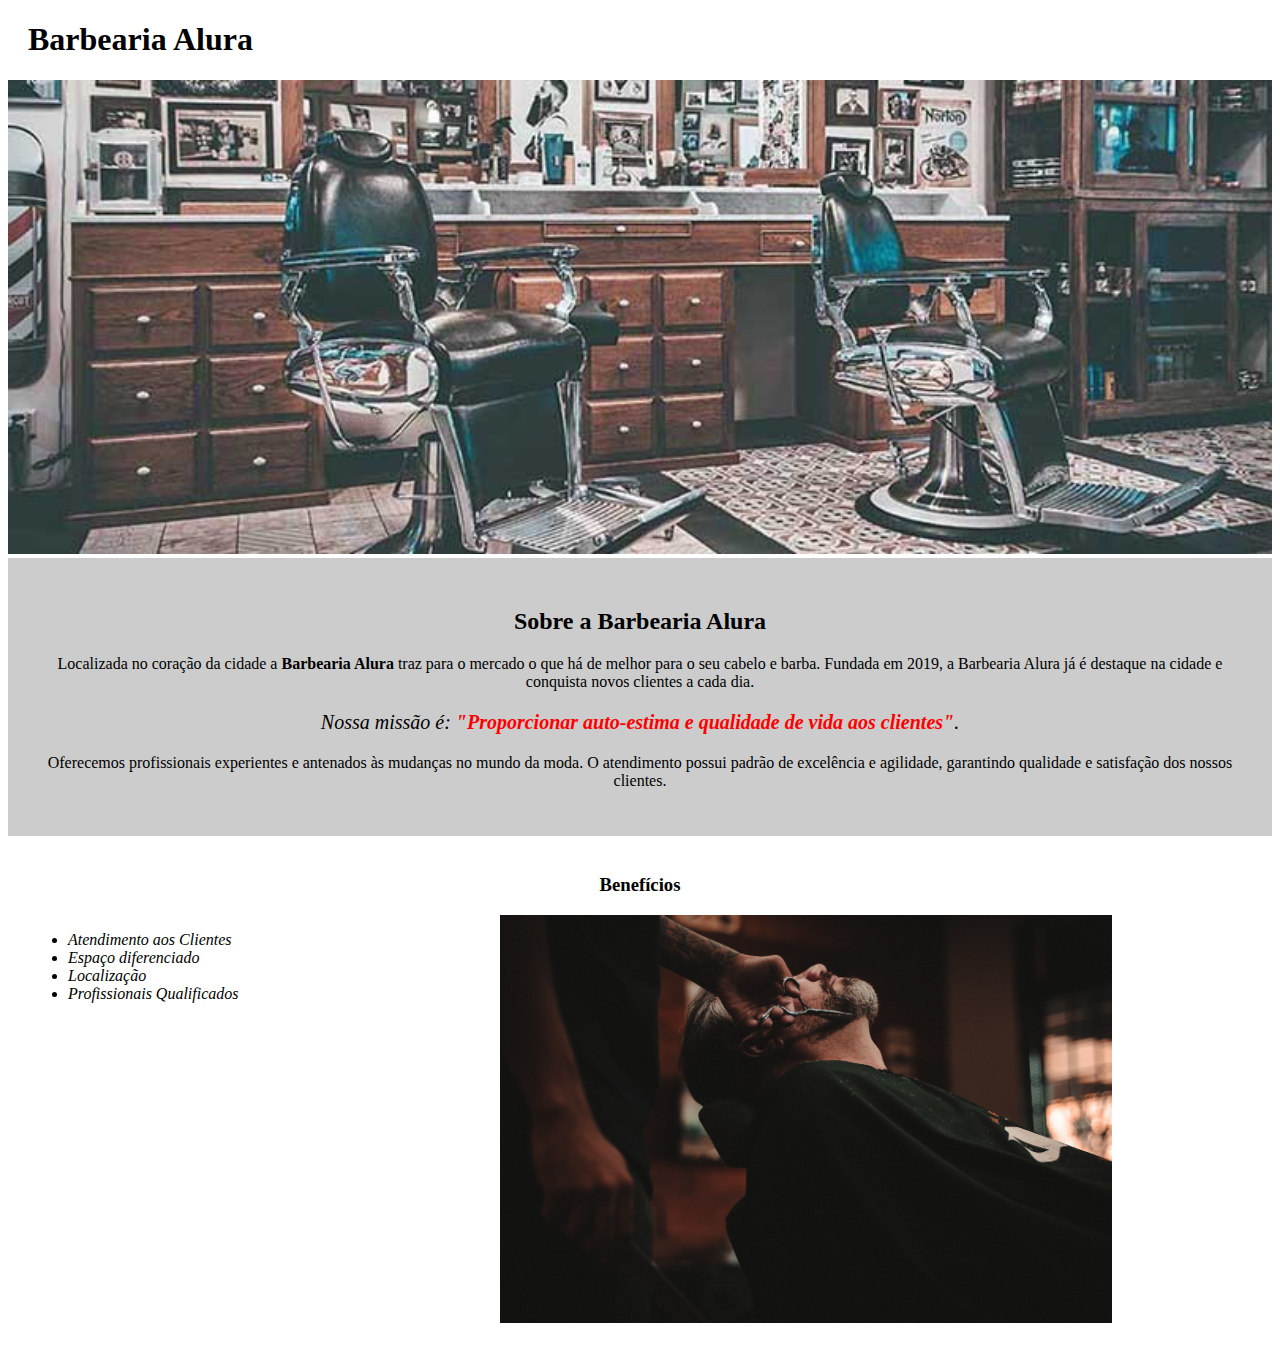
==== atividade/ex002/index.html @ b4f2a715 "ex002" ====
<!DOCTYPE html>
<html lang="pt-br">
	<head>
		<meta charset="UTF-8">
		<title>Barbearia Alura</title>
		<link rel="stylesheet" href="style.css">
	</head>

	<body>
		<header>
			<h1 class="titulo-principal">Barbearia Alura</h1>
		</header>
		<img id="banner" src="banner.jpg">
		<div class="principal">
			<h2 class="titulo-centralizado">Sobre a Barbearia Alura</h2>
	 
			<p>Localizada no coração da cidade a <strong>Barbearia Alura</strong> traz para o mercado o que há de melhor para o seu cabelo e barba. Fundada em 2019, a Barbearia Alura já é destaque na cidade e conquista novos clientes a cada dia.</p>

			<p id="missao"><em>Nossa missão é: <strong>"Proporcionar auto-estima e qualidade de vida aos clientes"</strong>.</em></p>

			<p>Oferecemos profissionais experientes e antenados às mudanças no mundo da moda. O atendimento possui padrão de excelência e agilidade, garantindo qualidade e satisfação dos nossos clientes.</p>
		</div>

		<div class="beneficios">
			<h3 class="titulo-centralizado">Benefícios</h3>

			<ul>
				<li class="itens">Atendimento aos Clientes</li>
				<li class="itens">Espaço diferenciado</li>
				<li class="itens">Localização</li>
				<li class="itens">Profissionais Qualificados</li>
			</ul>

			<img src="beneficios.jpg" class="imagembeneficios">
		</div>
	</body>
</html>
---- atividade/ex002/style.css ----
#banner {
	width:100%;
}

.principal{
	background: #CCCCCC;
	padding: 30px;
}

.titulo-principal {
	padding-left: 20px;
}

.titulo-centralizado {
	text-align: center
}

p {
	text-align: center;
}

#missao {
	font-size: 20px
}

em strong {
	color: #FF0000;
}

.itens {
	font-style: italic
}

.beneficios {
	background: #FFFFFF;
	padding: 20px;
}

ul {
	display: inline-block;
	vertical-align: top;
	width: 20%;
	margin-right: 15%;
}

.imagembeneficios {
	width: 50%;
}
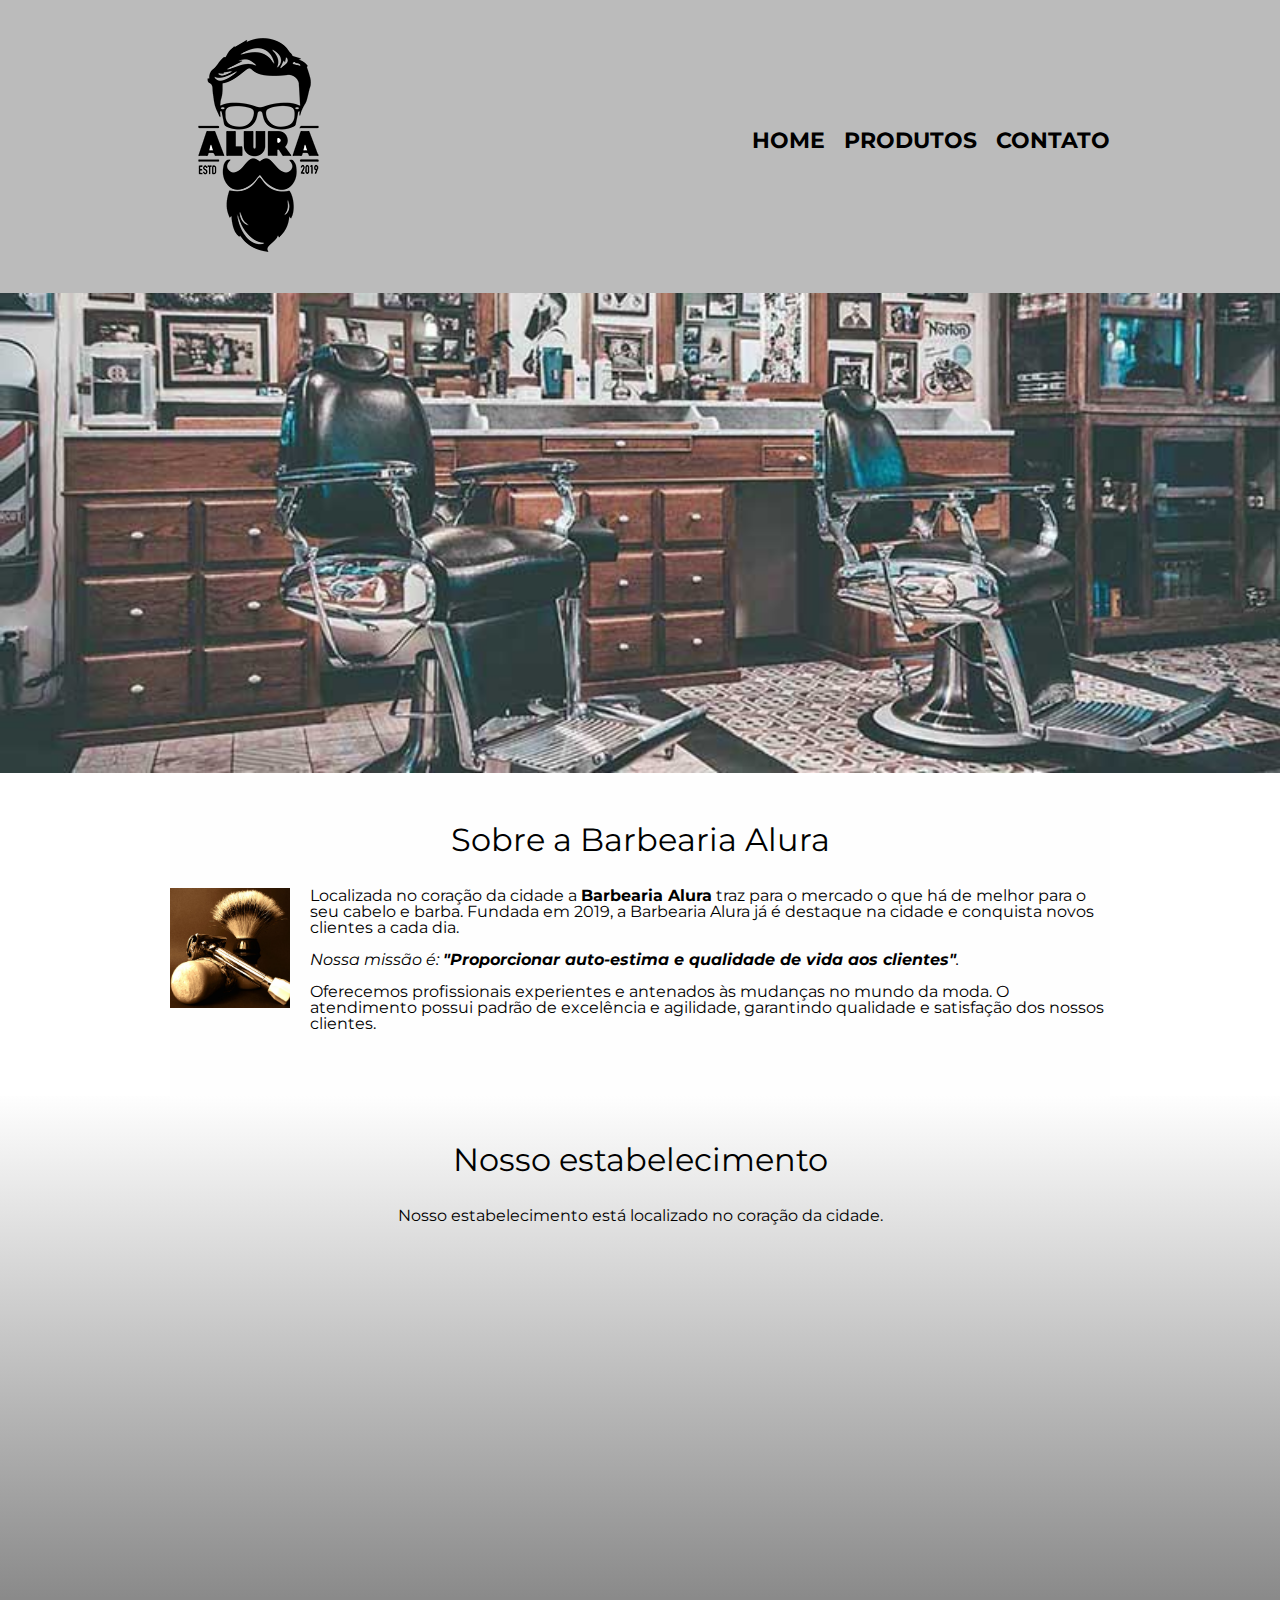
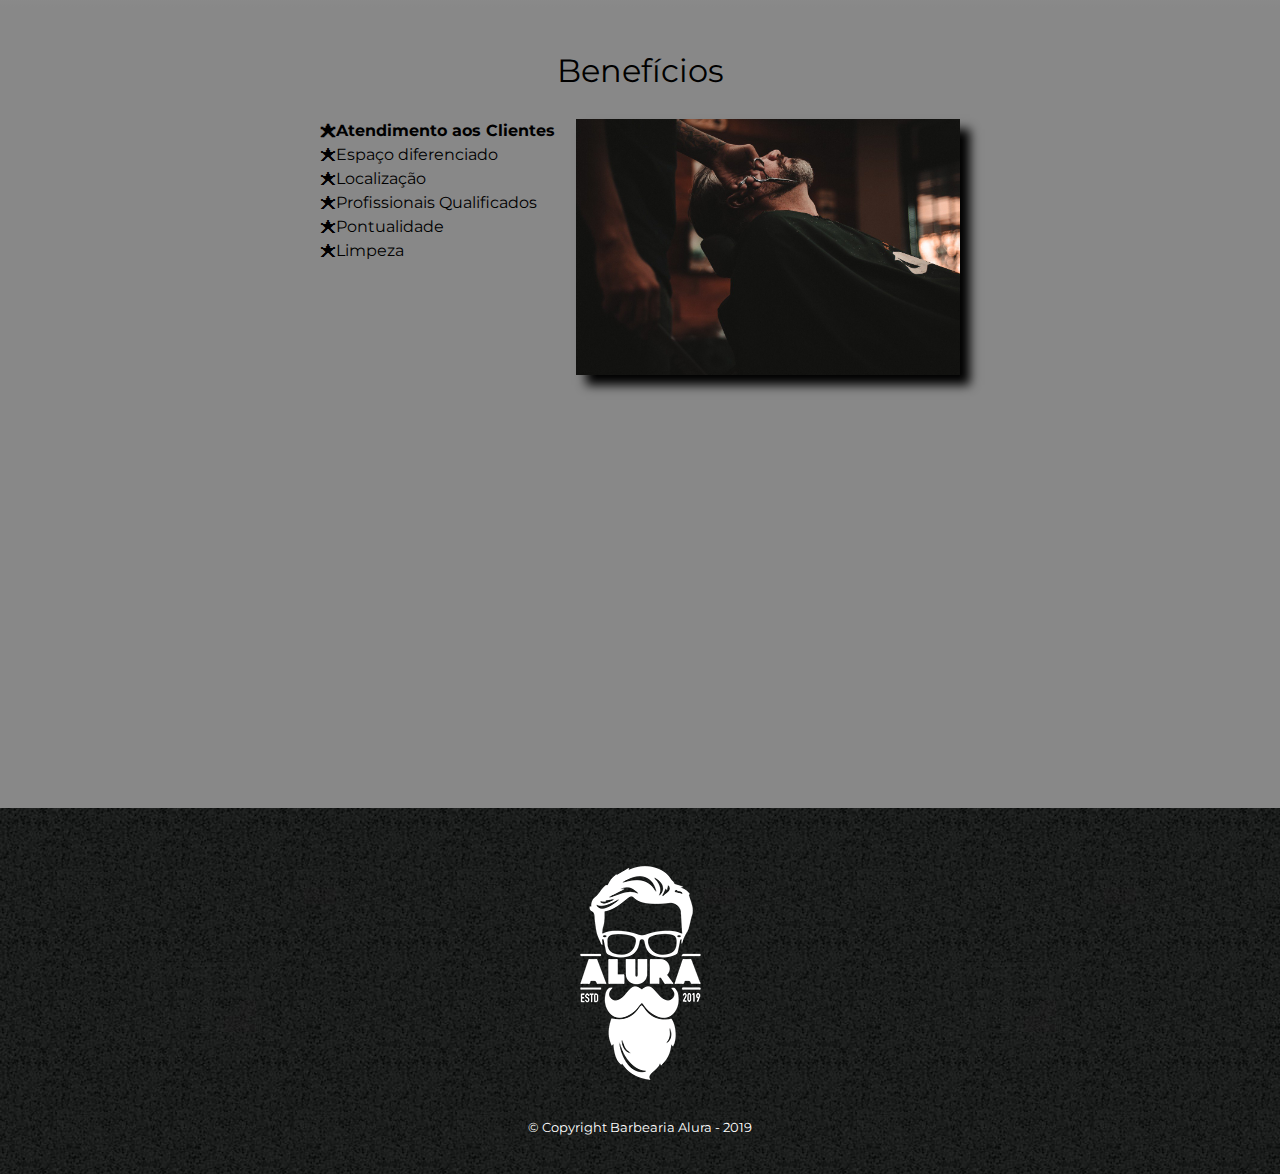
==== commit b142b451: "att ex 002" ====
--- a/atividade/ex002/index.html
+++ b/atividade/ex002/index.html
@@ -3,35 +3,74 @@
 	<head>
 		<meta charset="UTF-8">
 		<title>Barbearia Alura</title>
+
+		<link rel="stylesheet" href="reset.css">
 		<link rel="stylesheet" href="style.css">
+		<link href="https://fonts.googleapis.com/css?family=Montserrat&display=swap" rel="stylesheet">
 	</head>
 
 	<body>
 		<header>
-			<h1 class="titulo-principal">Barbearia Alura</h1>
+			<div class="caixa">
+				<h1><img src="logo.png"></h1>
+
+				<nav>
+					<ul>
+						<li><a href="index.html">Home</a></li>
+						<li><a href="produtos.html">Produtos</a></li>
+						<li><a href="contato.html">Contato</a></li>
+					</ul>
+				</nav>
+			</div>
 		</header>
-		<img id="banner" src="banner.jpg">
-		<div class="principal">
-			<h2 class="titulo-centralizado">Sobre a Barbearia Alura</h2>
-	 
-			<p>Localizada no coração da cidade a <strong>Barbearia Alura</strong> traz para o mercado o que há de melhor para o seu cabelo e barba. Fundada em 2019, a Barbearia Alura já é destaque na cidade e conquista novos clientes a cada dia.</p>
 
-			<p id="missao"><em>Nossa missão é: <strong>"Proporcionar auto-estima e qualidade de vida aos clientes"</strong>.</em></p>
+		<img class="banner" src="banner.jpg">
 
-			<p>Oferecemos profissionais experientes e antenados às mudanças no mundo da moda. O atendimento possui padrão de excelência e agilidade, garantindo qualidade e satisfação dos nossos clientes.</p>
-		</div>
+		<main>
+			<section class="principal">
+				<h2 class="titulo-principal">Sobre a Barbearia Alura</h2>
 
-		<div class="beneficios">
-			<h3 class="titulo-centralizado">Benefícios</h3>
+				<img class="utensilios" src="utensilios.jpg" alt="Utensilios de um barbeiro.">
+		 
+				<p>Localizada no coração da cidade a <strong>Barbearia Alura</strong> traz para o mercado o que há de melhor para o seu cabelo e barba. Fundada em 2019, a Barbearia Alura já é destaque na cidade e conquista novos clientes a cada dia.</p>
 
-			<ul>
-				<li class="itens">Atendimento aos Clientes</li>
-				<li class="itens">Espaço diferenciado</li>
-				<li class="itens">Localização</li>
-				<li class="itens">Profissionais Qualificados</li>
-			</ul>
+				<p id="missao"><em>Nossa missão é: <strong>"Proporcionar auto-estima e qualidade de vida aos clientes"</strong>.</em></p>
 
-			<img src="beneficios.jpg" class="imagembeneficios">
-		</div>
+				<p>Oferecemos profissionais experientes e antenados às mudanças no mundo da moda. O atendimento possui padrão de excelência e agilidade, garantindo qualidade e satisfação dos nossos clientes.</p>
+			</section>
+
+			<section class="mapa">
+				<h3 class="titulo-principal">Nosso estabelecimento</h3>
+				<p>Nosso estabelecimento está localizado no coração da cidade.</p>
+
+				<div class="mapa-conteudo">
+					<iframe src="https://www.google.com/maps/embed?pb=!1m18!1m12!1m3!1d3656.4483278365396!2d-46.63466568562861!3d-23.588249068469487!2m3!1f0!2f0!3f0!3m2!1i1024!2i768!4f13.1!3m3!1m2!1s0x94ce5a2b2ed7f3a1%3A0xab35da2f5ca62674!2sCaelum!5e0!3m2!1spt-BR!2sbr!4v1568814489656!5m2!1spt-BR!2sbr" width="100%" height="300" frameborder="0" style="border:0;" allowfullscreen=""></iframe>
+				</div>
+			</section>
+
+			<section class="beneficios">
+				<h3 class="titulo-principal">Benefícios</h3>
+
+				<div class="conteudo-beneficios">
+					<ul class="lista-beneficios">
+						<li class="itens">Atendimento aos Clientes</li>
+						<li class="itens">Espaço diferenciado</li>
+						<li class="itens">Localização</li>
+						<li class="itens">Profissionais Qualificados</li>
+						<li class="itens">Pontualidade</li>
+						<li class="itens">Limpeza</li>
+					</ul><img src="beneficios.jpg" class="imagem-beneficios">
+				</div>
+
+				<div class="video">
+					<iframe width="560" height="315" src="https://www.youtube.com/embed/wcVVXUV0YUY" frameborder="0" allow="accelerometer; autoplay; encrypted-media; gyroscope; picture-in-picture" allowfullscreen></iframe>
+				</div>
+			</section>
+		</main>
+
+		<footer>
+			<img src="logo-branco.png">
+			<p class="copyright">&copy; Copyright Barbearia Alura - 2019</p>
+		</footer>
 	</body>
 </html>--- a/atividade/ex002/style.css
+++ b/atividade/ex002/style.css
@@ -1,48 +1,250 @@
-#banner {
+body {
+	font-family: 'Montserrat', sans-serif;
+}
+
+header {
+	background: #BBBBBB;
+	padding: 20px 0;
+}
+
+.caixa {
+	position: relative;
+	width: 940px;
+	margin: 0 auto;
+}
+
+nav {
+	position: absolute;
+	top: 110px;
+	right: 0;
+}
+
+nav li {
+	display: inline;
+	margin: 0 0 0 15px;
+}
+
+nav a {
+	text-transform: uppercase;
+	color: #000000;
+	font-weight: bold;
+	font-size: 22px;
+	text-decoration: none;
+}
+
+nav a:hover {
+	color: #C78C19;
+	text-decoration: underline;
+}
+
+.produtos {
+	width: 940px;
+	margin: 0 auto;
+	padding: 50px 0;
+}
+
+.produtos li {
+	display: inline-block;
+	text-align: center;
+	width: 30%;
+	vertical-align: top;
+	margin: 0 1.5%;
+	padding: 30px 20px;
+	box-sizing: border-box;
+	border: 2px solid #000000;
+	border-radius: 10px;
+}
+
+.produtos li:hover {
+	border-color: #C78C19;
+}
+
+.produtos li:active {
+	border-color: #088C19;	
+}
+
+.produtos li:hover h2 {
+	font-size: 34px;
+}
+
+.produtos h2 {
+	font-size: 30px;
+	font-weight: bold;
+}
+
+.produto-descricao {
+	font-size: 18px;
+}
+
+.produto-preco {
+	font-size: 22px;
+	font-weight: bold;
+	margin-top: 10px;
+}
+
+footer {
+	text-align: center;
+	background: url("bg.jpg");
+	padding: 40px 0;
+}
+
+.copyright {
+	color: #FFFFFF;
+	font-size: 13px;
+	margin: 20px 0 0;
+}
+
+main {
+	
+}
+
+form {
+	margin: 40px 0;
+}
+
+form label, form legend {
+	display:block;
+	font-size: 20px;
+	margin: 0 0 10px;
+}
+
+.input-padrao {
+	display: block;
+	margin: 0 0 20px;
+	padding: 10px 25px;
+	width: 50%;
+}
+
+.checkbox {
+	margin: 20px 0;
+}
+
+.enviar {
+	width:40%;
+	padding: 15px 0;
+	background: orange;
+	color: white;
+	font-weight: bold;
+	font-size: 18px;
+	border: none;
+	border-radius: 5px;
+	transition: 1s all;
+	cursor: pointer;
+}
+
+.enviar:hover {
+	background: darkorange;
+	transform: scale(1.2);
+}
+
+table {
+	margin: 20px 0 40px;
+}
+
+thead {
+	background: #555555;
+	color: white;
+	font-weight: bold;
+}
+
+td, th {
+	border: 1px solid #000000;
+	padding: 8px 15px;
+}
+
+
+/* css da página inicial */
+.banner {
 	width:100%;
 }
 
-.principal{
-	background: #CCCCCC;
-	padding: 30px;
-}
-
 .titulo-principal {
-	padding-left: 20px;
-}
-
-.titulo-centralizado {
-	text-align: center
-}
-
-p {
-	text-align: center;
-}
-
-#missao {
-	font-size: 20px
-}
-
-em strong {
-	color: #FF0000;
-}
-
-.itens {
-	font-style: italic
+	text-align: center;
+	font-size: 2em;
+	margin: 0 0 1em;
+	clear: left;
+}
+
+.principal {
+	padding: 3em 0;
+	background: #FEFEFE;
+	width: 940px;
+	margin: 0 auto;
+}
+
+.principal p {
+	margin: 0 0 1em;
+}
+
+.principal strong {
+	font-weight: bold;
+}
+
+.principal em {
+	font-style: italic;
+}
+
+.utensilios {
+	width: 120px;
+	float: left;
+	margin: 0 20px 20px 0;
+}
+
+.mapa {
+	padding: 3em 0;
+	background: linear-gradient(#FEFEFE, #888888);
+}
+
+.mapa-conteudo {
+	width: 940px;
+	margin: 0 auto;
+}
+
+.mapa p {
+	margin: 0 0 2em;
+	text-align: center;
 }
 
 .beneficios {
-	background: #FFFFFF;
-	padding: 20px;
-}
-
-ul {
+	padding: 3em 0;
+	background: #888888;
+}
+
+.conteudo-beneficios {
+	width: 640px;
+	margin: 0 auto;
+}
+
+.lista-beneficios {
+	width: 40%;
 	display: inline-block;
 	vertical-align: top;
-	width: 20%;
-	margin-right: 15%;
-}
-
-.imagembeneficios {
-	width: 50%;
+}
+
+.itens {
+	line-height: 1.5;
+}
+
+.itens:first-child {
+	font-weight: bold;
+}
+
+.itens:before {
+	content: "🟊";
+}
+
+.imagem-beneficios {
+	width: 60%;
+	opacity: 1;
+	transition: 400ms;
+	box-shadow: 10px 10px 10px 0 #000000;
+}
+
+.imagem-beneficios:hover {
+	opacity: 0.3;
+}
+
+.video {
+	width: 560px;
+	margin: 2em auto;
 }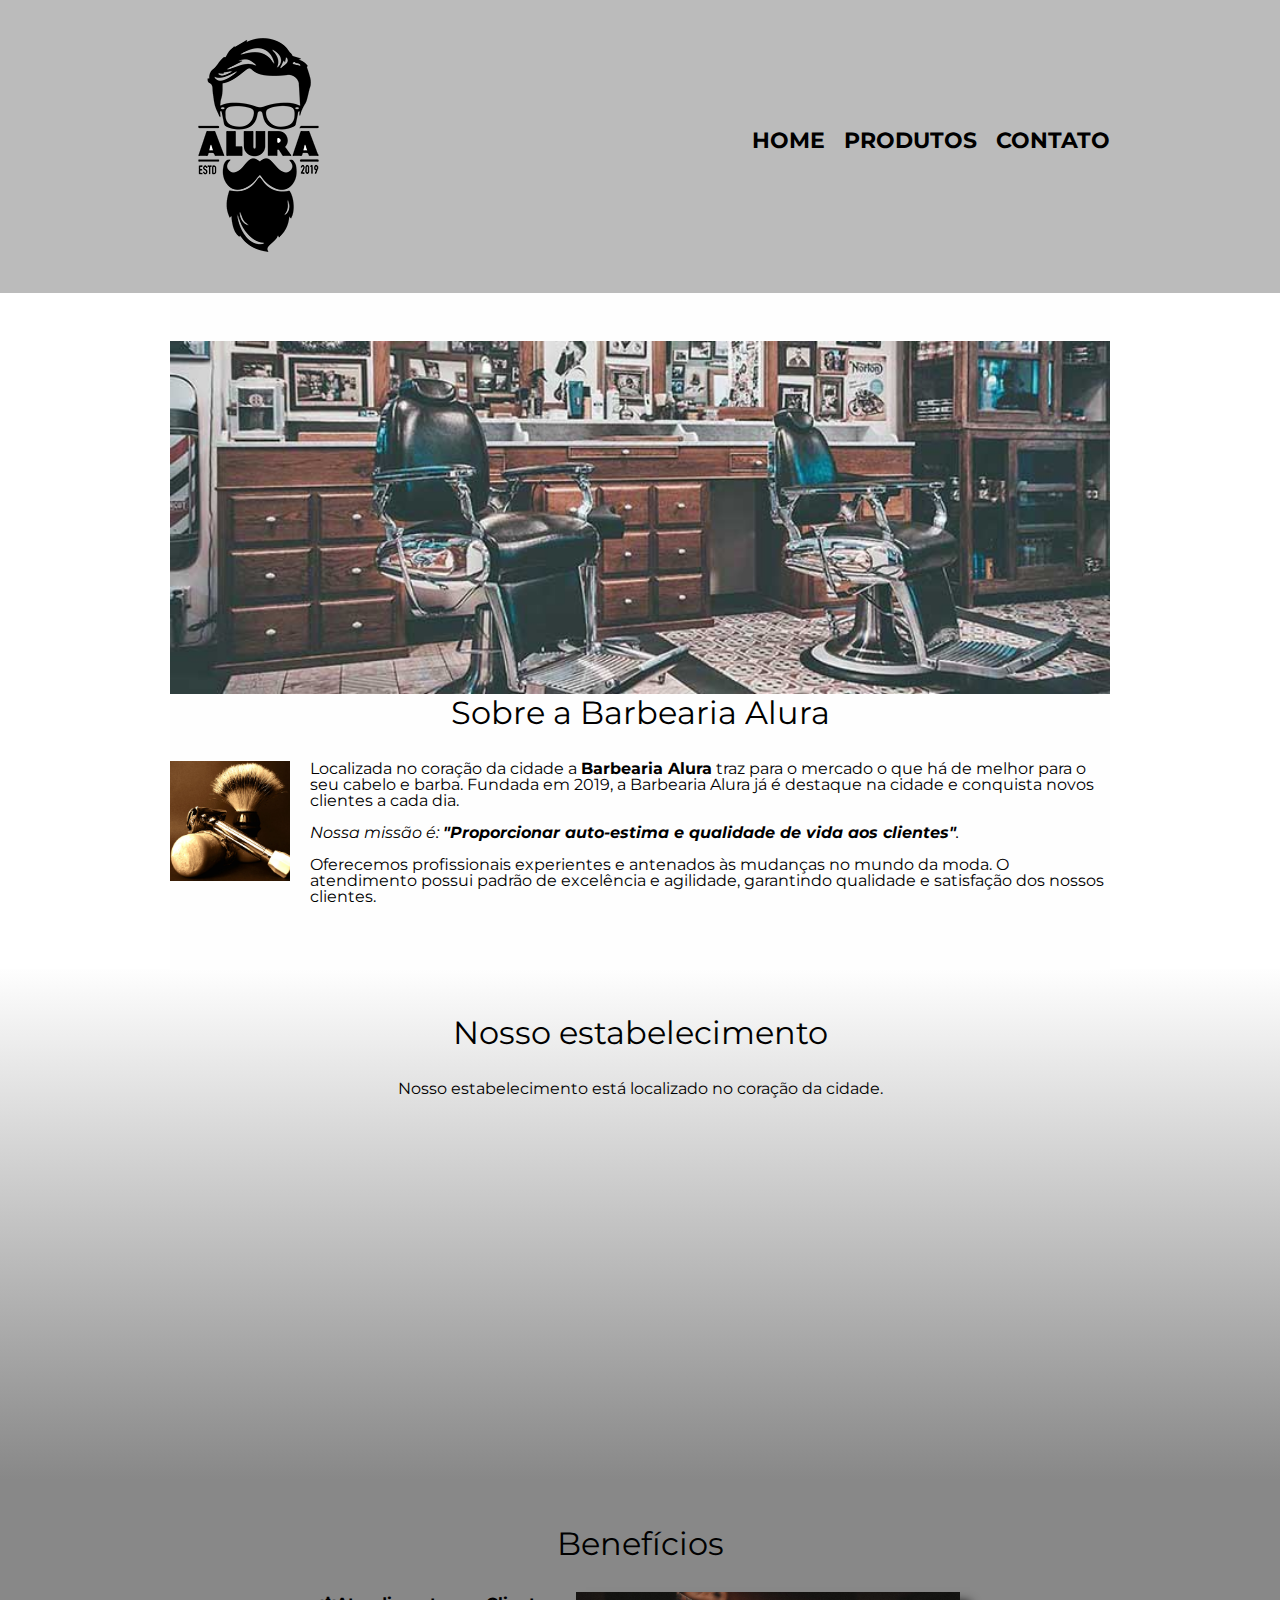
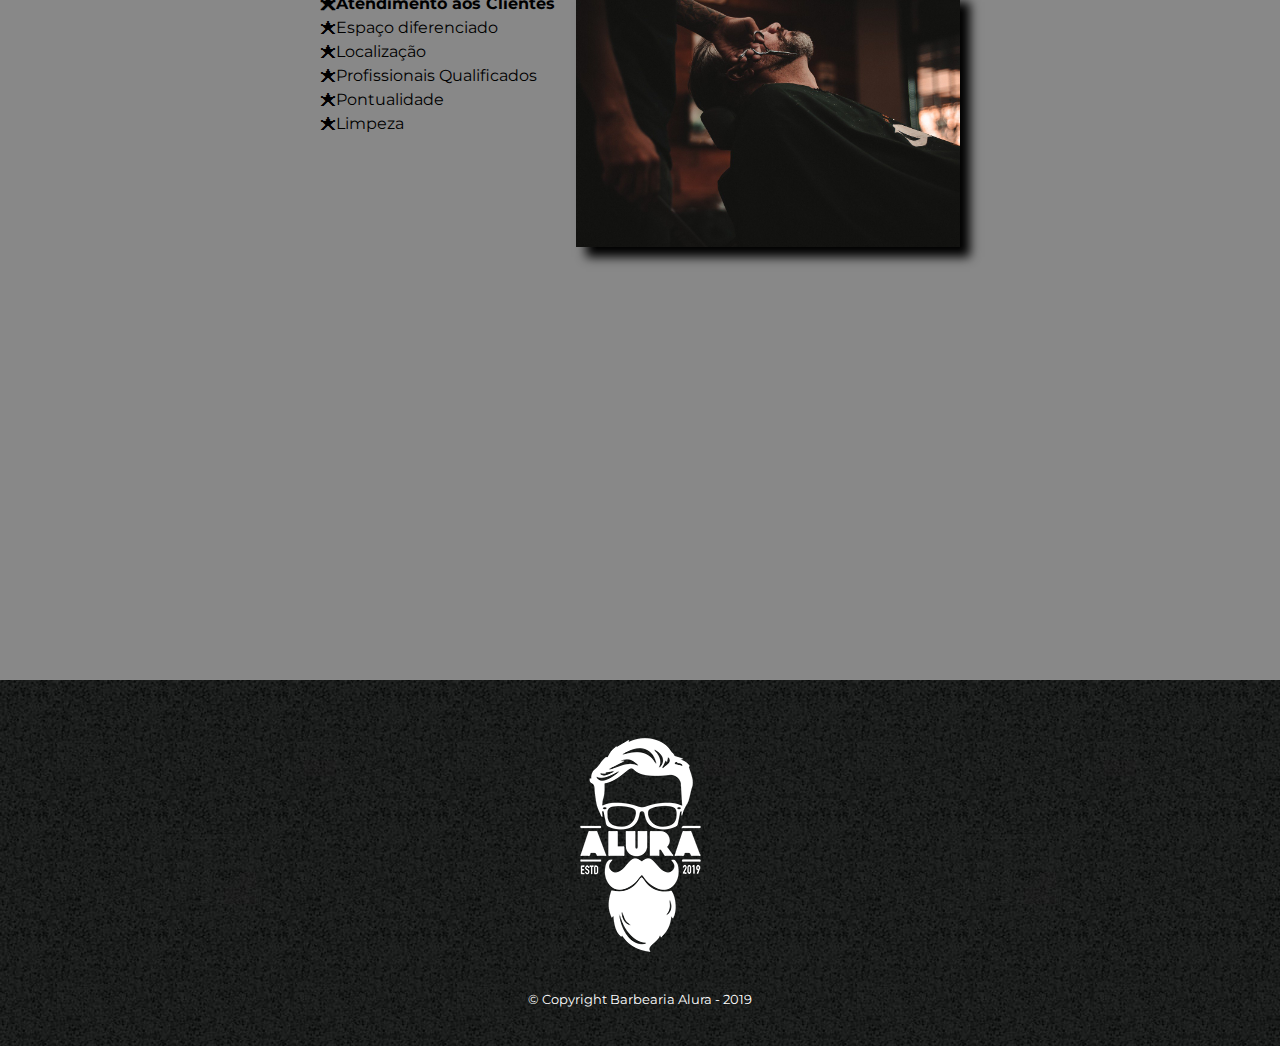
==== commit 57023e58: "att" ====
--- a/atividade/ex002/index.html
+++ b/atividade/ex002/index.html
@@ -2,6 +2,7 @@
 <html lang="pt-br">
 	<head>
 		<meta charset="UTF-8">
+		<meta name="viewport" content="width=device-width, initial-scale=1.0">
 		<title>Barbearia Alura</title>
 
 		<link rel="stylesheet" href="reset.css">
@@ -24,10 +25,11 @@
 			</div>
 		</header>
 
-		<img class="banner" src="banner.jpg">
+		
 
 		<main>
 			<section class="principal">
+				<img class="banner" src="banner.jpg">
 				<h2 class="titulo-principal">Sobre a Barbearia Alura</h2>
 
 				<img class="utensilios" src="utensilios.jpg" alt="Utensilios de um barbeiro.">
@@ -63,7 +65,7 @@
 				</div>
 
 				<div class="video">
-					<iframe width="560" height="315" src="https://www.youtube.com/embed/wcVVXUV0YUY" frameborder="0" allow="accelerometer; autoplay; encrypted-media; gyroscope; picture-in-picture" allowfullscreen></iframe>
+					<iframe width="100%" height="315" src="https://www.youtube.com/embed/wcVVXUV0YUY" frameborder="0" allow="accelerometer; autoplay; encrypted-media; gyroscope; picture-in-picture" allowfullscreen></iframe>
 				</div>
 			</section>
 		</main>
--- a/atividade/ex002/style.css
+++ b/atividade/ex002/style.css
@@ -247,4 +247,30 @@
 .video {
 	width: 560px;
 	margin: 2em auto;
+}
+
+@media screen and (max-width: 640px){
+	.caixa, .principal, .conteudo-beneficios, .mapa-conteudo, .video {
+		width: auto;
+	}
+
+	h1 {
+		text-align: center;
+	}
+
+	nav {
+		position: static;
+		text-align: center;
+	}
+
+	.lista-beneficios, .imagem-beneficios {
+		width: 100%;
+		padding: 10px;
+	}
+	
+	p {
+		padding: 10px;
+		text-indent: 30px;
+	}
+
 }